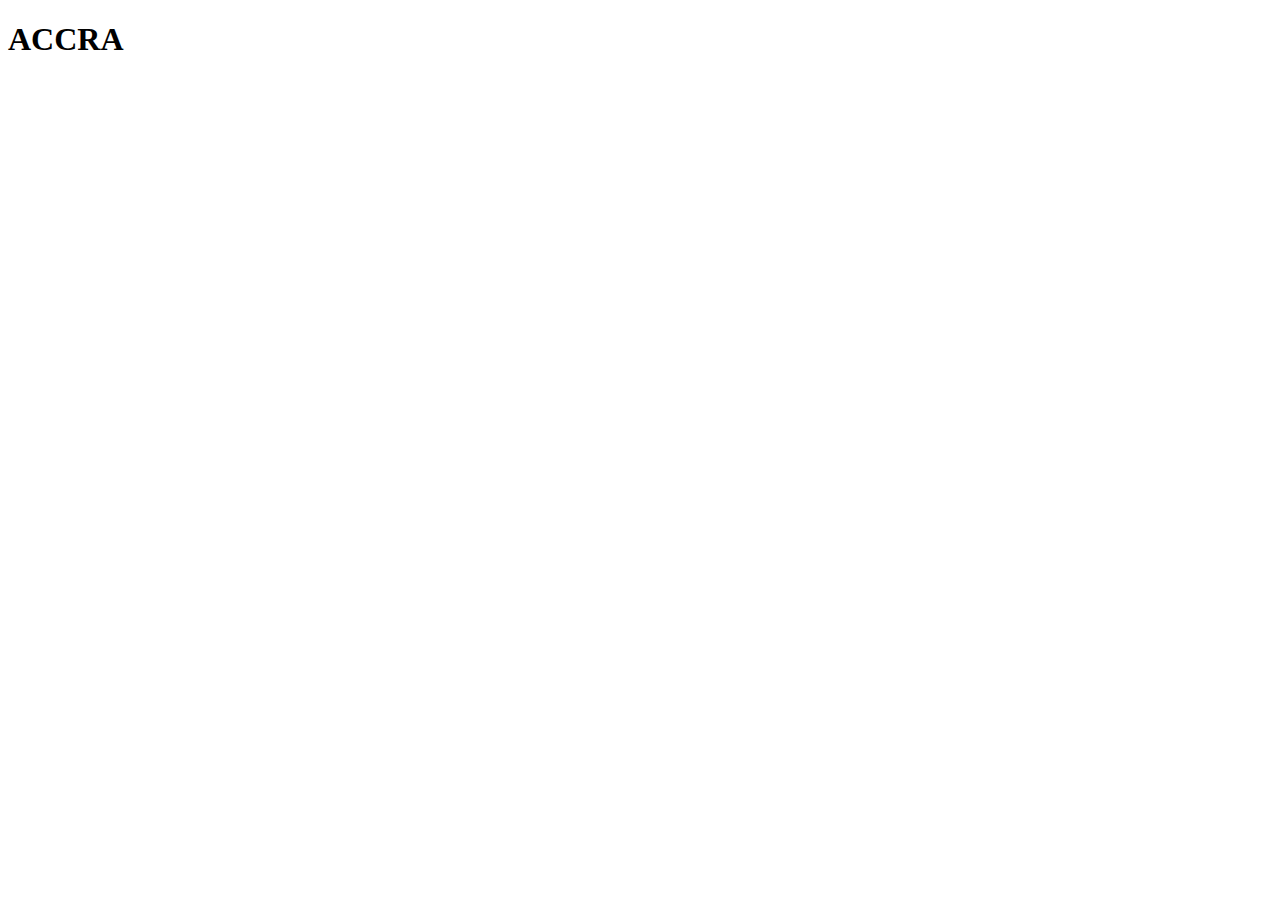
==== homsite.html @ 3a6a529f "homsite fle created" ====
<!DOCTYPE html>
<html lang="en">
    <head>
        <meta charset="utf-8">
        <meta name="viewport" content="width=device-width,initial-scale=1.0">
    </head>
    <body>
       <h1>ACCRA</h1>
       

    </body>
 </html>
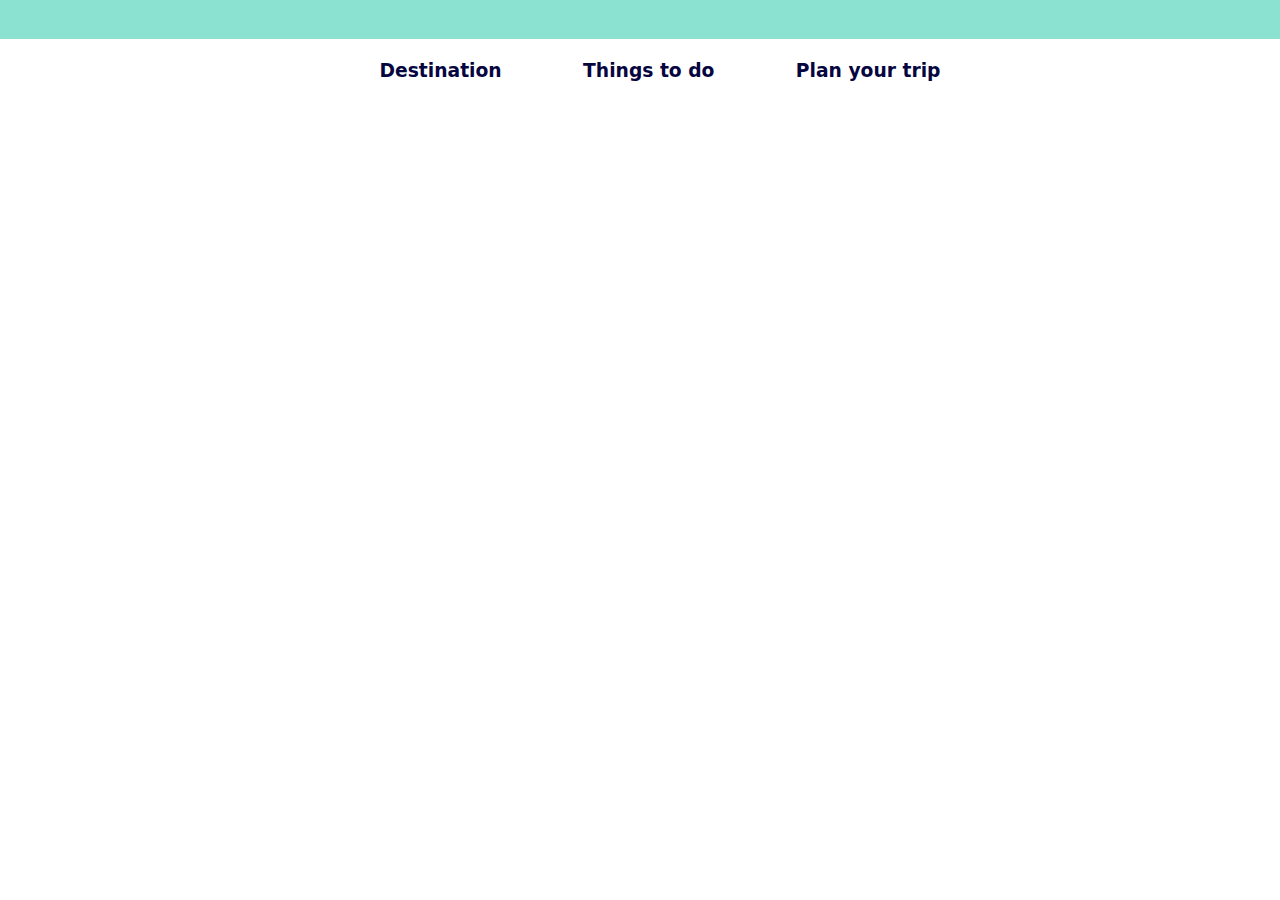
==== commit 45563ddf: "header started" ====
--- a/homsite.html
+++ b/homsite.html
@@ -1,12 +1,23 @@
-<!DOCTYPE html>
-<html lang="en">
-    <head>
-        <meta charset="utf-8">
-        <meta name="viewport" content="width=device-width,initial-scale=1.0">
-    </head>
-    <body>
-       <h1>ACCRA</h1>
-       
-
-    </body>
+<!DOCTYPE html>
+<html lang="en">
+    <head>
+        <meta charset="utf-8">
+        <meta name="viewport" content="width=device-width,initial-scale=1.0">
+        <link rel="stylesheet" href="ghstyle.css">
+    </head>
+    <body>
+        <div id="fsthead"></div>
+       <div id="header">
+        <h3>
+            <ul>
+                <li>Destination</li>
+                <li>Things to do</li>
+                <li>Plan your trip</li>
+
+            </ul>
+        </h3>
+    </div>
+       
+
+    </body>
  </html>--- a/ghstyle.css
+++ b/ghstyle.css
@@ -0,0 +1,31 @@
+#header{
+    background-color:white;
+    width:100%;
+    height:4em;
+    margin-top:-1em;
+    font-family: Euclid Flex,MetaPlus,system-ui,BlinkMacSystemFont,-apple-system,
+    Segoe UI,Roboto,Oxygen,Ubuntu,Cantarell,Fira Sans,Droid Sans,
+    Helvetica Neue,sans-serif;
+    
+}
+
+#fsthead{
+    background-color:#8ce2d0;
+    width:110%;
+    height:2.5em;
+    margin:-9px -10px 0 -10px;
+    
+}
+
+ul{
+    text-align:center;
+    padding-top: 1em;
+}
+
+li{
+    text-decoration:none;
+    text-align:center;
+    display:inline;
+    margin:0 2em;
+     color:#050540;
+}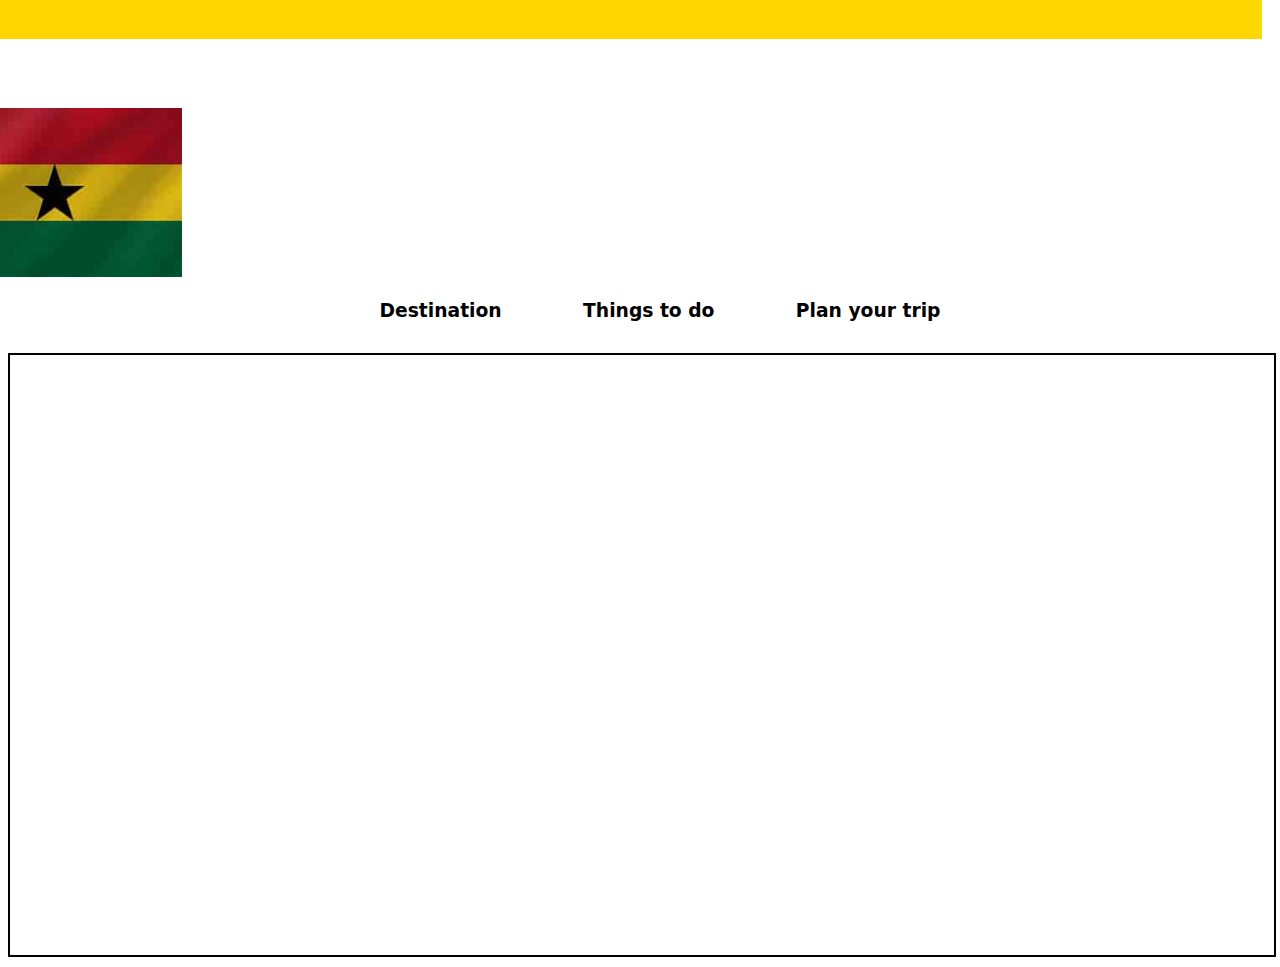
==== commit df56a688: "added video,image changed header color" ====
--- a/homsite.html
+++ b/homsite.html
@@ -4,20 +4,27 @@
         <meta charset="utf-8">
         <meta name="viewport" content="width=device-width,initial-scale=1.0">
         <link rel="stylesheet" href="ghstyle.css">
+        <title>MyCountryWebsite</title>
     </head>
     <body>
         <div id="fsthead"></div>
        <div id="header">
         <h3>
+            <img  src="flags.jfif" alt="flag">
             <ul>
-                <li>Destination</li>
-                <li>Things to do</li>
-                <li>Plan your trip</li>
+                <li><a href="#">Destination</a></li>
+                <li><a href="#">Things to do</a></li>
+                <li><a href="#">Plan your trip</a></li>
 
             </ul>
         </h3>
-    </div>
+        </div>
+
+        <div>
+            <iframe src="https://www.youtube-nocookie.com/embed/hNb_ODldWwg?controls=0" title="YouTube video player" frameborder="0" allow="accelerometer; autoplay; clipboard-write; encrypted-media; gyroscope; picture-in-picture" allowfullscreen></iframe>
+        </div>
+
        
 
     </body>
- </html>+ </html>
--- a/ghstyle.css
+++ b/ghstyle.css
@@ -1,7 +1,10 @@
 #header{
-    background-color:white;
+    /*background-color: #fff;*/
+    display: flex;
+    justify-content: center;
     width:100%;
-    height:4em;
+    height: 20em;
+    
     margin-top:-1em;
     font-family: Euclid Flex,MetaPlus,system-ui,BlinkMacSystemFont,-apple-system,
     Segoe UI,Roboto,Oxygen,Ubuntu,Cantarell,Fira Sans,Droid Sans,
@@ -10,8 +13,8 @@
 }
 
 #fsthead{
-    background-color:#8ce2d0;
-    width:110%;
+    background-color:#FFD700;
+    width:100%;
     height:2.5em;
     margin:-9px -10px 0 -10px;
     
@@ -19,7 +22,8 @@
 
 ul{
     text-align:center;
-    padding-top: 1em;
+    /*padding-top: -20em;*/
+    
 }
 
 li{
@@ -27,5 +31,31 @@
     text-align:center;
     display:inline;
     margin:0 2em;
-     color:#050540;
-}+    color:#050540;
+    
+}
+
+#header img {
+    padding-top: 10px;
+    height: 60%;
+    width: auto;
+    margin-left: -20em;
+    margin-top: 3em;
+    float: none;
+    
+}
+
+li a {
+    text-decoration: none;
+    color: black;
+
+}
+
+iframe {
+    display: block;
+    height: 600px;
+    width: 100%;
+    border: 2px solid black;
+    margin: 10px auto;
+  }
+  
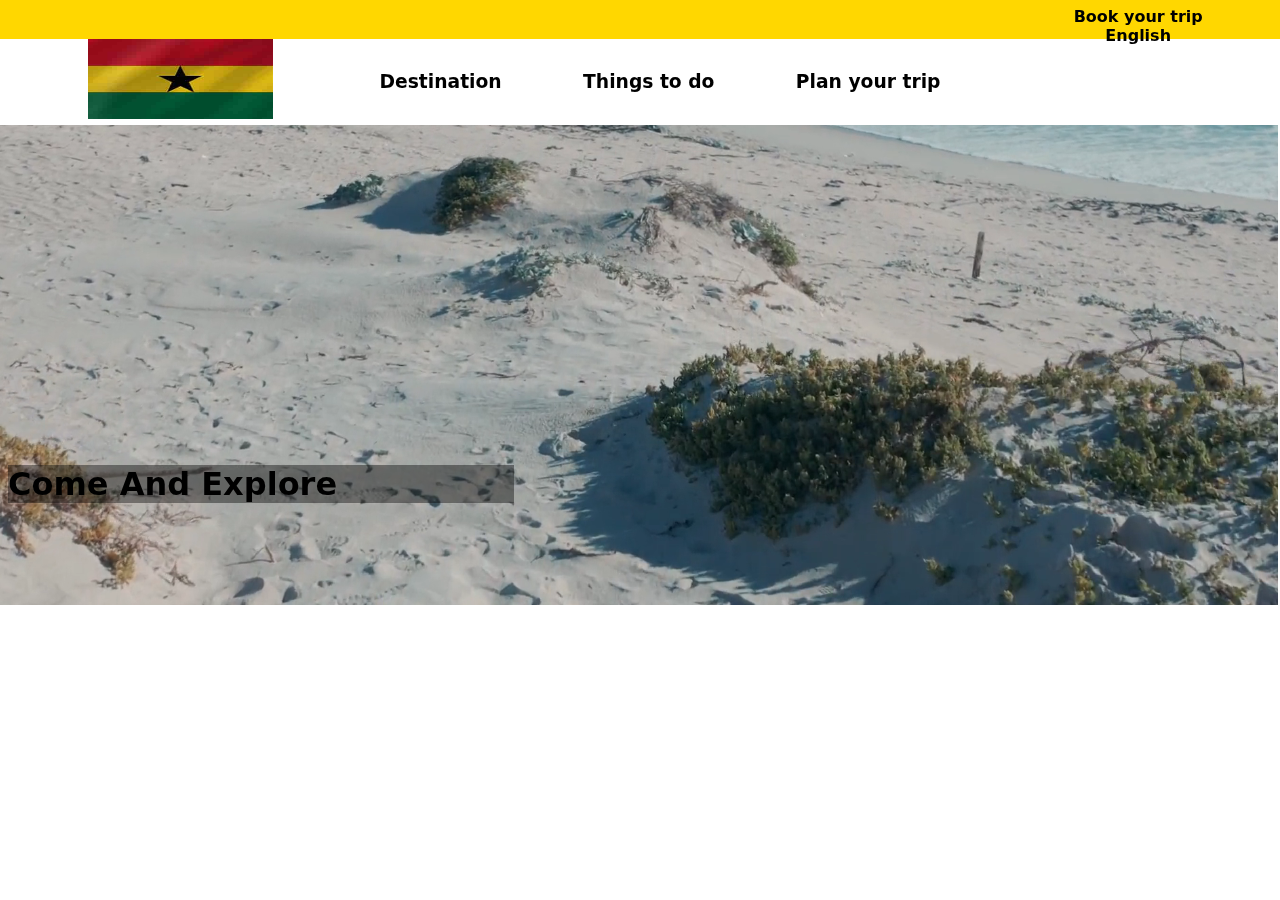
==== commit 74282453: "enhanced header section" ====
--- a/homsite.html
+++ b/homsite.html
@@ -7,10 +7,17 @@
         <title>MyCountryWebsite</title>
     </head>
     <body>
-        <div id="fsthead"></div>
+        <div id="fsthead">
+            <ul class="toptop">
+                <li><a href=#>Book your trip </a></li>
+                <li><a href=#>English</a></li>
+            </ul>
+        </div>
        <div id="header">
+        <img id="flag" src="flags.jfif" alt="flag">
+
         <h3>
-            <img  src="flags.jfif" alt="flag">
+            
             <ul>
                 <li><a href="#">Destination</a></li>
                 <li><a href="#">Things to do</a></li>
@@ -20,9 +27,15 @@
         </h3>
         </div>
 
-        <div>
-            <iframe src="https://www.youtube-nocookie.com/embed/hNb_ODldWwg?controls=0" title="YouTube video player" frameborder="0" allow="accelerometer; autoplay; clipboard-write; encrypted-media; gyroscope; picture-in-picture" allowfullscreen></iframe>
-        </div>
+       
+     <div id="vid">
+        <h1 id="overlay">Come And Explore<h1>
+        <video autoplay muted loop height="480px" >
+            <source src="sampll.mp4" type="video/mp4">
+        </video>
+     </div>
+
+
 
        
 
--- a/ghstyle.css
+++ b/ghstyle.css
@@ -1,11 +1,17 @@
+body{ font-family: Euclid Flex,MetaPlus,system-ui,BlinkMacSystemFont,-apple-system,
+Segoe UI,Roboto,Oxygen,Ubuntu,Cantarell,Fira Sans,Droid Sans,
+Helvetica Neue,sans-serif;
+
+}
+
+
 #header{
     /*background-color: #fff;*/
-    display: flex;
-    justify-content: center;
-    width:100%;
-    height: 20em;
-    
-    margin-top:-1em;
+     width:100%;
+    height: 5em;
+    margin-top:2em;
+    /*margin-bottom:5em;*/
+    padding-bottom:2.3em;
     font-family: Euclid Flex,MetaPlus,system-ui,BlinkMacSystemFont,-apple-system,
     Segoe UI,Roboto,Oxygen,Ubuntu,Cantarell,Fira Sans,Droid Sans,
     Helvetica Neue,sans-serif;
@@ -16,7 +22,9 @@
     background-color:#FFD700;
     width:100%;
     height:2.5em;
-    margin:-9px -10px 0 -10px;
+    margin:-9px 0 0 -10px;
+    padding-right:1.1em;
+    
     
 }
 
@@ -35,14 +43,14 @@
     
 }
 
-#header img {
-    padding-top: 10px;
-    height: 60%;
-    width: auto;
-    margin-left: -20em;
-    margin-top: 3em;
-    float: none;
-    
+#flag {
+   /* padding-top: 10px;*/
+    height: 80px;
+    width: 185px;
+    margin-left: 5em;
+    margin-top:-2em;
+    display:inline;
+    position:absolute;
 }
 
 li a {
@@ -51,11 +59,36 @@
 
 }
 
-iframe {
-    display: block;
-    height: 600px;
-    width: 100%;
-    border: 2px solid black;
-    margin: 10px auto;
+  .toptop{
+    margin:0;
+    padding-top:0.5em;
+    position:absolute;
+    padding-left:78%;
+    font-weight:bold;
+    
   }
-  
+
+  video{
+    width:101.7%;
+    position:absolute;
+    margin-top:-4.5em;
+    margin-left:-1em;
+    margin-right:7em;
+    object-fit:cover;
+    z-index:-1;
+}
+
+#overlay{
+    background-color:rgba(0,0,0,0.4);
+    width:40%;
+    position:relative;
+    bottom:-8em;
+    font-weight:bold;
+    
+    
+    }
+
+
+
+
+
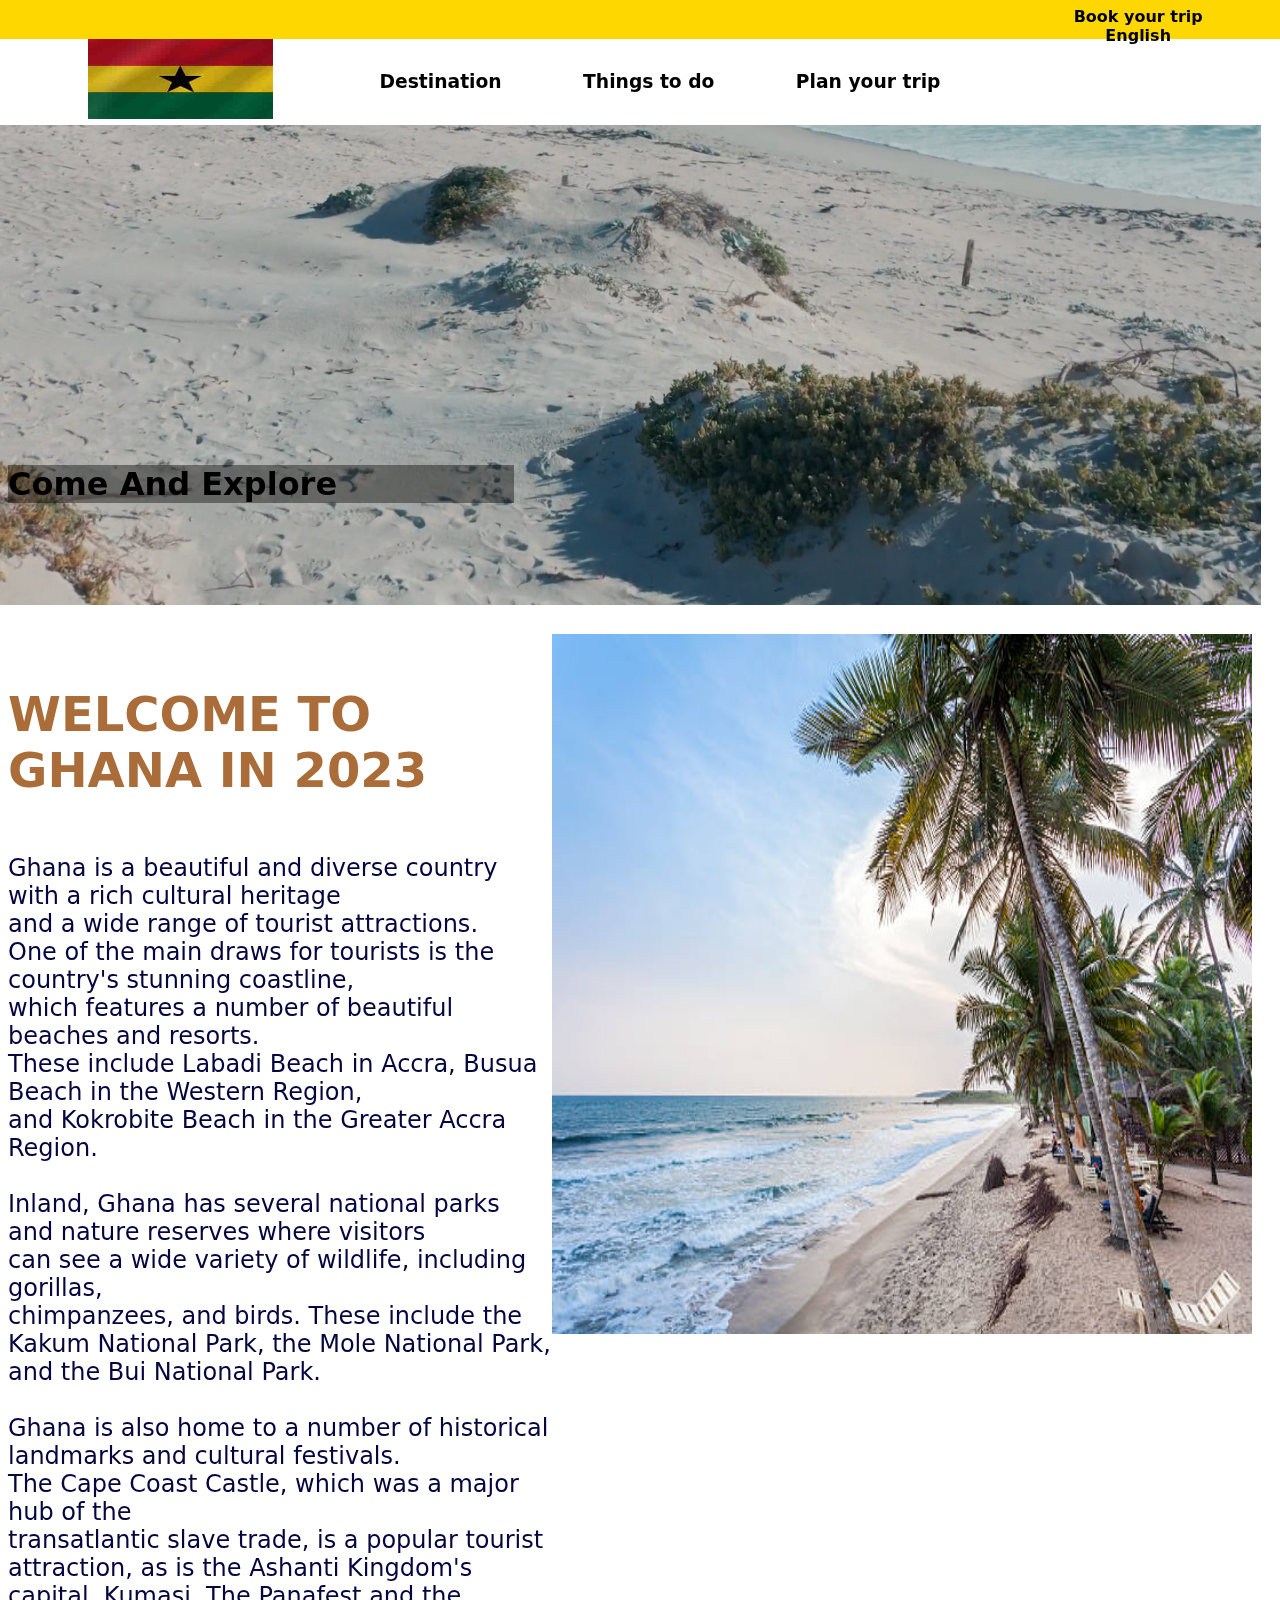
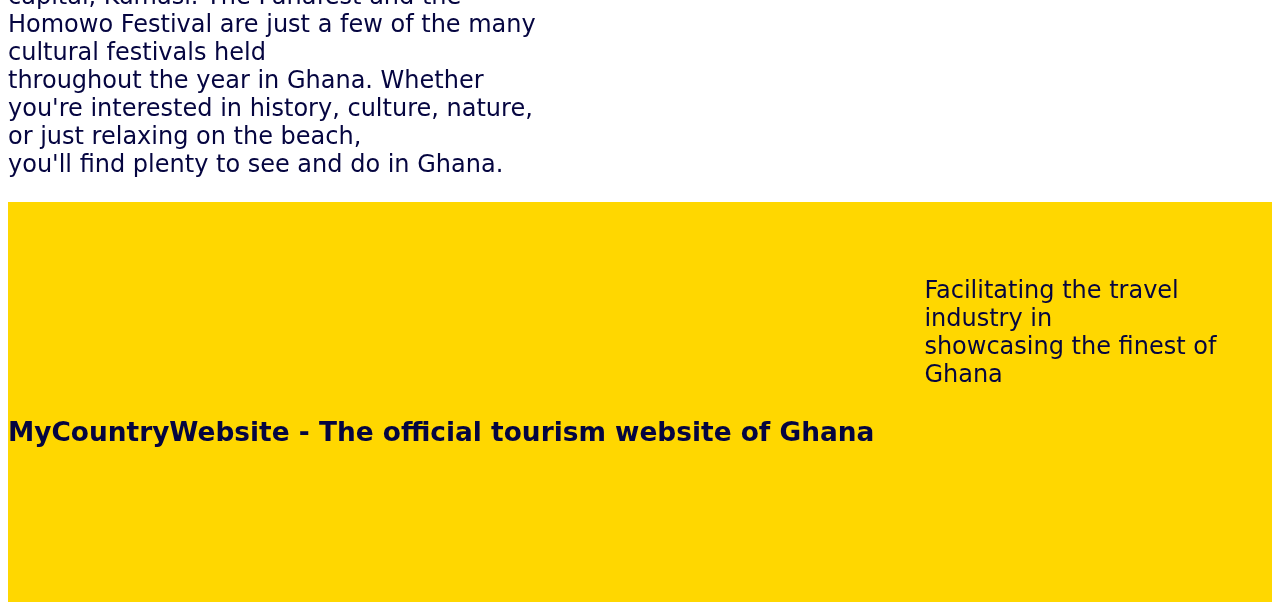
==== commit 514d804c: "content written" ====
--- a/homsite.html
+++ b/homsite.html
@@ -37,6 +37,38 @@
 
 
 
+     <div class="image-wrap">
+        <p>  
+            <br> <b style="font-size: 2em; color: #AA6C39;">WELCOME TO GHANA IN 2023</b> <br>
+            <br><br>
+            Ghana is a beautiful and diverse country with a rich cultural heritage <br> 
+            and a wide range of tourist attractions. <br> One of the main draws for tourists is the country's stunning coastline, <br> 
+            which features a number of beautiful beaches and resorts. <br> These include Labadi Beach in Accra, Busua Beach in the Western Region, <br>
+                and Kokrobite Beach in the Greater Accra Region.<br><br>
+
+                Inland, Ghana has several national parks and nature reserves where visitors <br> can see a wide variety of wildlife, 
+                including gorillas, <br> chimpanzees, and birds. These include the Kakum National Park, the Mole National Park, <br> and the Bui National Park.<br><br>
+
+                Ghana is also home to a number of historical landmarks and cultural festivals. <br> The Cape Coast Castle, 
+                 which was a major hub of the <br> transatlantic slave trade, is a popular tourist attraction, as is the Ashanti Kingdom's <br> capital, 
+                 Kumasi. The Panafest and the <br> Homowo Festival are just a few of the many cultural festivals held <br> throughout the year in Ghana. 
+                 Whether you're interested in history, culture, nature, <br> or just relaxing on the beach, <br> you'll find plenty to see and do in Ghana.
+        </p>
+        <br><br>
+        <img src="beach2.jpg" alt="image">
+     </div>
+
+     <div class="container">
+        <div class="head"> <p><b> MyCountryWebsite - The official tourism website of Ghana </b></p></div>
+        <div class="child-container">
+            <div class="item one"><p>Facilitating the travel industry in <br> showcasing the finest of Ghana</p></div>
+            <div class="item two"><p>Your expert guidance and <br> information on visiting Ghana</p></div>
+            <div class="item three"><p>Giving you access to a variety of <br> activities and experiences that are <br> sure to excite, from experts.</p></div>
+        </div>
+     </div>
+
+
+
        
 
     </body>
--- a/ghstyle.css
+++ b/ghstyle.css
@@ -70,12 +70,13 @@
 
   video{
     width:101.7%;
-    position:absolute;
+    position:relative;
     margin-top:-4.5em;
     margin-left:-1em;
     margin-right:7em;
     object-fit:cover;
     z-index:-1;
+
 }
 
 #overlay{
@@ -86,9 +87,58 @@
     font-weight:bold;
     
     
-    }
+}
+
+.image-wrap{
+    display: flex;
+    align-items: flex-start;
+    z-index: 1;
+    position: relative;
+    justify-content: center;
+}
+
+.image-wrap img{
+    width: 700px;
+    height: 700px;
+    margin-right: 20px;
+    
+}
+
+p {
+    font-size: 1.5em;
+    color: #050540;
+    font-family: Euclid Flex,MetaPlus,system-ui,BlinkMacSystemFont,-apple-system,Segoe UI,Roboto,Oxygen,Ubuntu,Cantarell,Fira Sans,Droid Sans,Helvetica Neue,sans-serif;
+}
+
+.container {
+    display: flex;
+    flex-flow: column wrap;
+    background-color: #FFD700;
+    justify-content: center;
+    align-items: center;
+    width: 100%;
+    height: 400px;
+    
+}
 
 
+.child-container {
+    display: flex;
+    flex-direction: row;
+    flex-grow: 1;
+   
+    justify-content: space-between;
+}
 
+.item {
+    
+    flex-grow: 1;
+    margin: 50px
+}
 
+.head{
+    flex-grow: 0;
+    padding-top: 3.3em;
+    font-size: 1.1em;
 
+}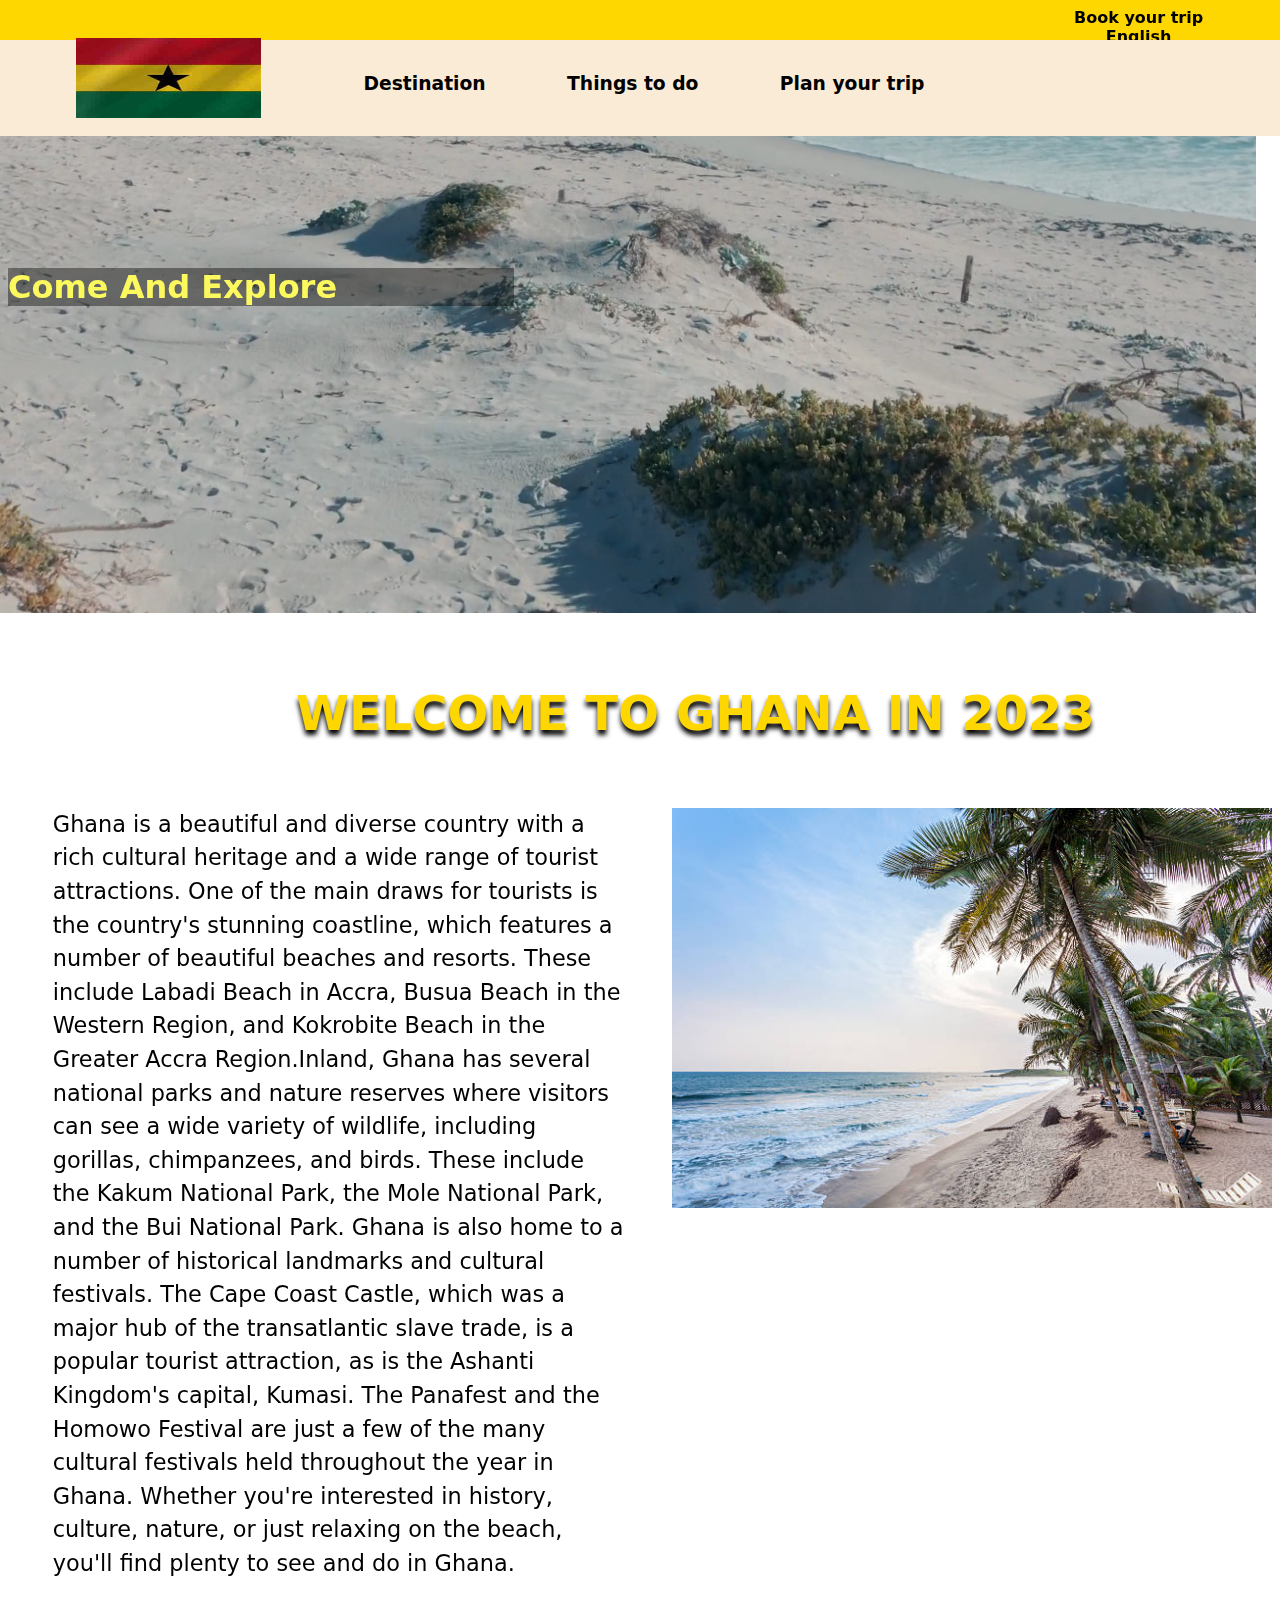
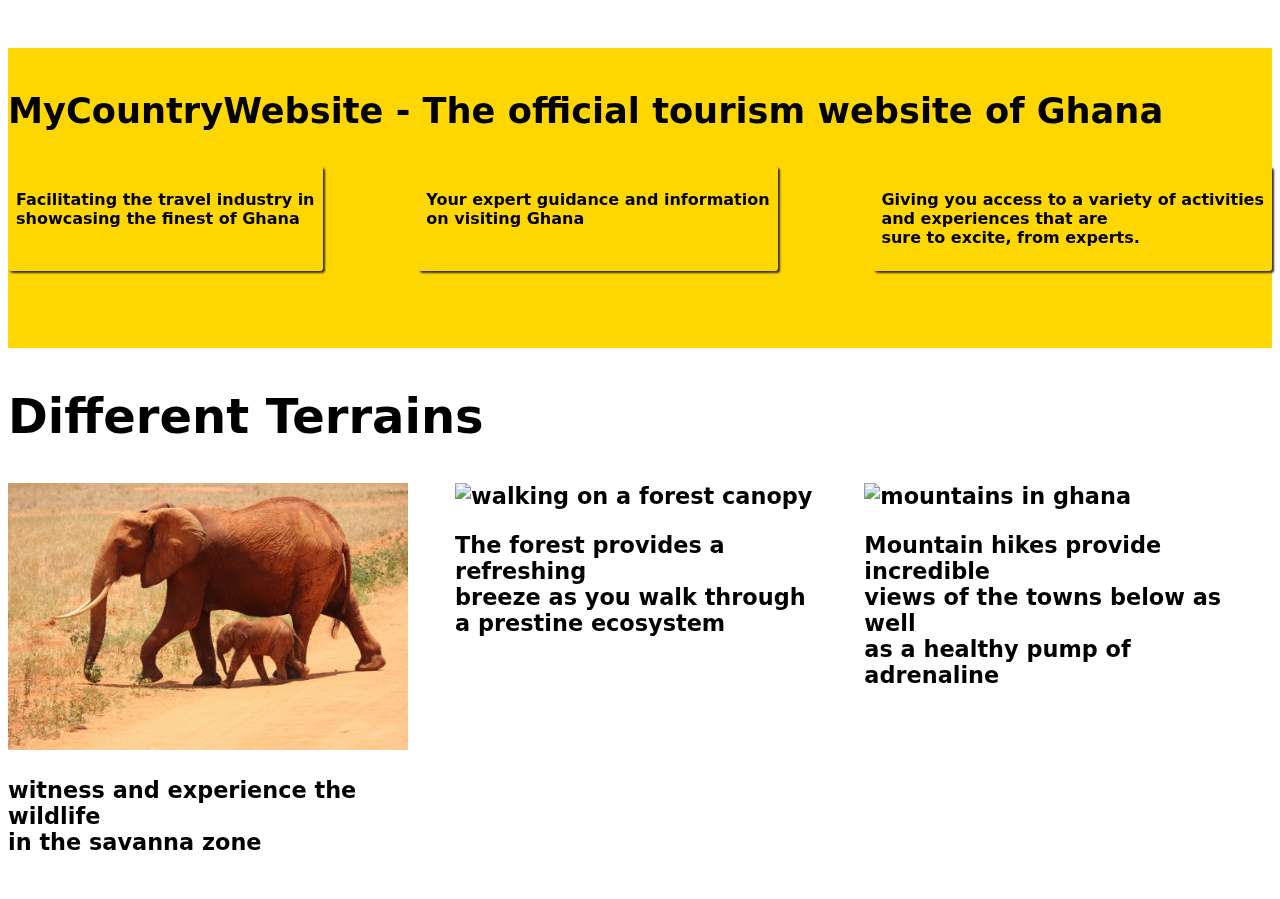
==== commit d20e1a23: "more content added" ====
--- a/homsite.html
+++ b/homsite.html
@@ -28,44 +28,57 @@
         </div>
 
        
-     <div id="vid">
+     
         <h1 id="overlay">Come And Explore<h1>
-        <video autoplay muted loop height="480px" >
+        <video autoplay muted loop width="100px" height="480px">
             <source src="sampll.mp4" type="video/mp4">
         </video>
+     <b>WELCOME TO GHANA IN 2023</b>
+<section class="two" id="sec1">
+         <p class="fb1">  
+              
+             Ghana is a beautiful and diverse country with a rich cultural heritage 
+            and a wide range of tourist attractions.  One of the main draws for tourists is the country's stunning coastline, 
+            which features a number of beautiful beaches and resorts.  These include Labadi Beach in Accra, Busua Beach in the Western Region, 
+             and Kokrobite Beach in the Greater Accra Region.Inland, Ghana has several national parks and nature reserves where visitors can see a wide variety of wildlife, 
+            including gorillas, chimpanzees, and birds. These include the Kakum National Park, the Mole National Park, and the Bui National Park.
+            Ghana is also home to a number of historical landmarks and cultural festivals. The Cape Coast Castle, 
+             which was a major hub of the transatlantic slave trade, is a popular tourist attraction, as is the Ashanti Kingdom's capital, 
+             Kumasi. The Panafest and the Homowo Festival are just a few of the many cultural festivals held throughout the year in Ghana. 
+          Whether you're interested in history, culture, nature, or just relaxing on the beach, you'll find plenty to see and do in Ghana.
+        </p>
+        <img  id="beach" src="beach2.jpg" alt="image" height="400px">
+     
+</section>
+
+     <div class="container">
+        <div class="head"> <p> MyCountryWebsite - The official tourism website of Ghana </p></div>
+        <div class="child-container">
+            <div class="item "><p>Facilitating the travel industry in <br>showcasing the finest of Ghana</p></div>
+            <div class="item"><p>Your expert guidance and information <br> on visiting Ghana</p></div>
+            <div class="item "><p>Giving you access to a variety of activities<br> and experiences that are <br> sure to excite, from experts.</p></div>
+        </div>
      </div>
 
+     <section >
+        <h2>Different Terrains</h2>
+        <div id="sec2">
+         <div class="terrainshadow">
+            <img src="elephant-baby.jpg" alt="elephant and it's baby" width="400px">
+            <p>witness and experience the wildlife <br> in the savanna zone</p>
+        </div>
+         <div class="terrainshadow">
+            <img src="canopy-walk.jpg" alt="walking on a forest canopy" width="400px">
+            <p>The forest provides a refreshing <br> breeze as you walk through <br>a prestine ecosystem </p>
+        </div>
+         <div class="terrainshadow">
+            <img src="mounts.jpg" alt="mountains in ghana" width="400px">
+            <p>Mountain hikes provide  incredible <br> views of the towns below as well<br>as a healthy pump of adrenaline </p>
+        </div>
 
+        </div>
 
-     <div class="image-wrap">
-        <p>  
-            <br> <b style="font-size: 2em; color: #AA6C39;">WELCOME TO GHANA IN 2023</b> <br>
-            <br><br>
-            Ghana is a beautiful and diverse country with a rich cultural heritage <br> 
-            and a wide range of tourist attractions. <br> One of the main draws for tourists is the country's stunning coastline, <br> 
-            which features a number of beautiful beaches and resorts. <br> These include Labadi Beach in Accra, Busua Beach in the Western Region, <br>
-                and Kokrobite Beach in the Greater Accra Region.<br><br>
-
-                Inland, Ghana has several national parks and nature reserves where visitors <br> can see a wide variety of wildlife, 
-                including gorillas, <br> chimpanzees, and birds. These include the Kakum National Park, the Mole National Park, <br> and the Bui National Park.<br><br>
-
-                Ghana is also home to a number of historical landmarks and cultural festivals. <br> The Cape Coast Castle, 
-                 which was a major hub of the <br> transatlantic slave trade, is a popular tourist attraction, as is the Ashanti Kingdom's <br> capital, 
-                 Kumasi. The Panafest and the <br> Homowo Festival are just a few of the many cultural festivals held <br> throughout the year in Ghana. 
-                 Whether you're interested in history, culture, nature, <br> or just relaxing on the beach, <br> you'll find plenty to see and do in Ghana.
-        </p>
-        <br><br>
-        <img src="beach2.jpg" alt="image">
-     </div>
-
-     <div class="container">
-        <div class="head"> <p><b> MyCountryWebsite - The official tourism website of Ghana </b></p></div>
-        <div class="child-container">
-            <div class="item one"><p>Facilitating the travel industry in <br> showcasing the finest of Ghana</p></div>
-            <div class="item two"><p>Your expert guidance and <br> information on visiting Ghana</p></div>
-            <div class="item three"><p>Giving you access to a variety of <br> activities and experiences that are <br> sure to excite, from experts.</p></div>
-        </div>
-     </div>
+     </section>
 
 
 
--- a/ghstyle.css
+++ b/ghstyle.css
@@ -6,31 +6,38 @@
 
 
 #header{
-    /*background-color: #fff;*/
-     width:100%;
-    height: 5em;
-    margin-top:2em;
-    /*margin-bottom:5em;*/
-    padding-bottom:2.3em;
+    
+    width:100%;
+    height: 6em;
+    margin-left: -1em;
+    padding-right: 1.5em;
+    margin-bottom: -9em;
     font-family: Euclid Flex,MetaPlus,system-ui,BlinkMacSystemFont,-apple-system,
     Segoe UI,Roboto,Oxygen,Ubuntu,Cantarell,Fira Sans,Droid Sans,
     Helvetica Neue,sans-serif;
+    background-color:antiquewhite;
+    position: sticky;
+    top:2.5em;
+    z-index: 1;
+
     
 }
 
 #fsthead{
-    background-color:#FFD700;
+    background-color:rgb(255, 215, 0);
     width:100%;
     height:2.5em;
     margin:-9px 0 0 -10px;
     padding-right:1.1em;
-    
-    
-}
+    position: sticky;
+    top:0px;
+    z-index: 1;
+    }
 
 ul{
     text-align:center;
     /*padding-top: -20em;*/
+    margin-top:-2em;
     
 }
 
@@ -47,10 +54,13 @@
    /* padding-top: 10px;*/
     height: 80px;
     width: 185px;
-    margin-left: 5em;
+    margin-left: 4em;
     margin-top:-2em;
     display:inline;
-    position:absolute;
+    position:relative;
+    top:30px;
+    left:20px;
+    
 }
 
 li a {
@@ -69,76 +79,112 @@
   }
 
   video{
-    width:101.7%;
+    width: 100vw;
     position:relative;
-    margin-top:-4.5em;
     margin-left:-1em;
-    margin-right:7em;
+    margin-top:1.9em;
     object-fit:cover;
     z-index:-1;
+    margin-bottom: 2em;
 
 }
+
 
 #overlay{
     background-color:rgba(0,0,0,0.4);
     width:40%;
+    height:20%;
     position:relative;
     bottom:-8em;
     font-weight:bold;
+    color:rgb(252, 249, 95);
     
     
 }
 
-.image-wrap{
+
+
+#sec1{
     display: flex;
     align-items: flex-start;
-    z-index: 1;
-    position: relative;
+    font-family: Euclid Flex,MetaPlus,system-ui,BlinkMacSystemFont,-apple-system,Segoe UI,Roboto,Oxygen,Ubuntu,Cantarell,Fira Sans,Droid Sans,Helvetica Neue,sans-serif;
+    font-size: 0.7em;
     justify-content: center;
-}
-
-.image-wrap img{
-    width: 700px;
-    height: 700px;
-    margin-right: 20px;
+    align-self: center;
     
 }
 
-p {
-    font-size: 1.5em;
-    color: #050540;
-    font-family: Euclid Flex,MetaPlus,system-ui,BlinkMacSystemFont,-apple-system,Segoe UI,Roboto,Oxygen,Ubuntu,Cantarell,Fira Sans,Droid Sans,Helvetica Neue,sans-serif;
+
+
+b{
+    padding-top: 3em;
+    font-size:1.5em; 
+    color:rgb(255, 215, 0);
+    margin-left: 6em;
+    text-shadow: 0px 5px 5px black;
+    
+}
+
+
+.fb1{
+   line-height: 1.5em;
+   font-weight: lighter;
+   width: 46%;
+   padding:2em;
+  
+}
+
+#beach{
+padding-top: 3em;
+
 }
 
 .container {
-    display: flex;
-    flex-flow: column wrap;
     background-color: #FFD700;
-    justify-content: center;
-    align-items: center;
-    width: 100%;
-    height: 400px;
+     width: 100%;
+    height: 300px;
     
 }
+.head{
+    font-size: 1.1em;
+    padding-top: 0.2em;
+    }
 
 
 .child-container {
     display: flex;
     flex-direction: row;
-    flex-grow: 1;
-   
     justify-content: space-between;
+
 }
 
-.item {
-    
-    flex-grow: 1;
-    margin: 50px
+.item{
+    border-radius: 3px;
+    box-shadow: 2px 2px 2px rgb(54, 49, 49);
+    padding:0.5em;
+    font-weight: lighter;
+    font-size:medium;
+    font-weight: bold;
+
 }
 
-.head{
-    flex-grow: 0;
-    padding-top: 3.3em;
-    font-size: 1.1em;
+#sec2{
+    display: flex;
+    align-items: flex-start;
+    font-family: Euclid Flex,MetaPlus,system-ui,BlinkMacSystemFont,-apple-system,Segoe UI,Roboto,Oxygen,Ubuntu,Cantarell,Fira Sans,Droid Sans,Helvetica Neue,sans-serif;
+    font-size: 0.7em;
+    justify-content: center;
+    align-self: center;
+    gap:1em;
+    
+}
 
-}+/*.terrainshadow{
+    box-shadow:2px 2px 2px rgb(54, 49, 49);
+}*/
+
+
+
+
+
+
